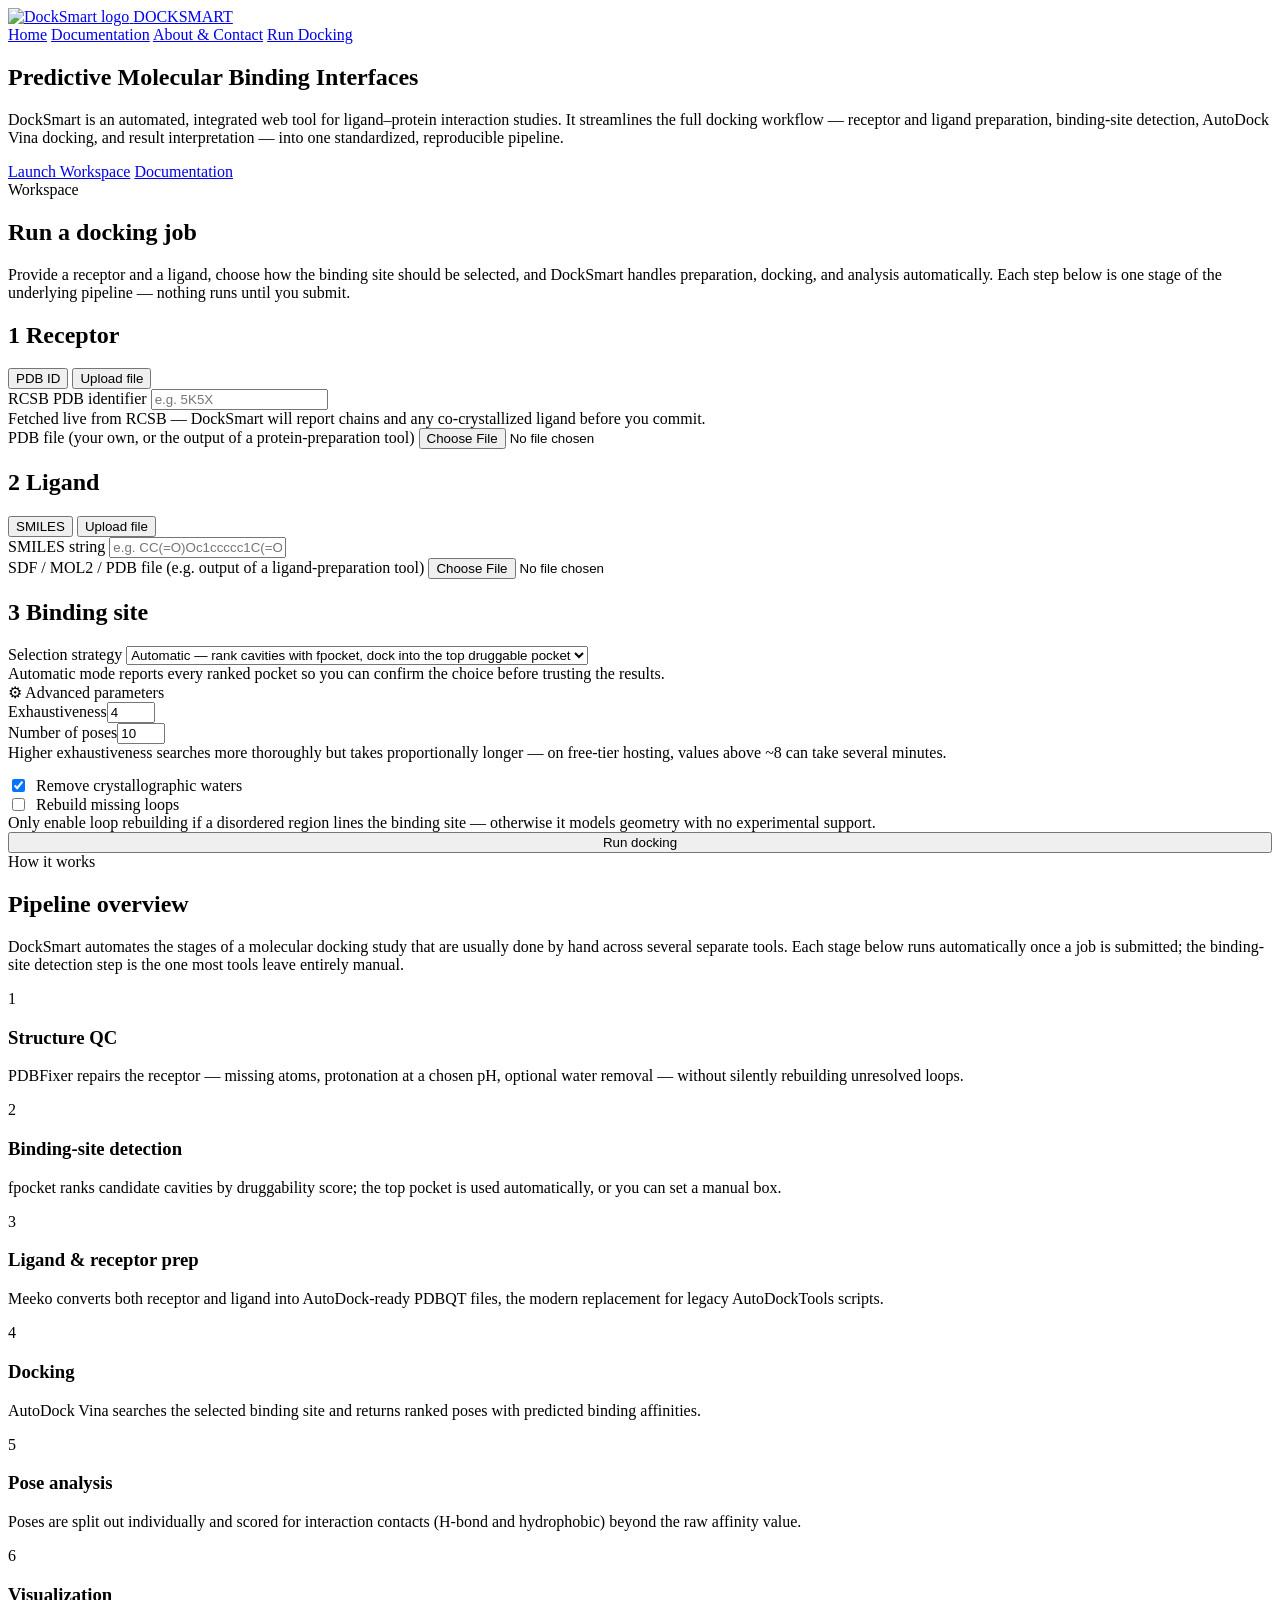
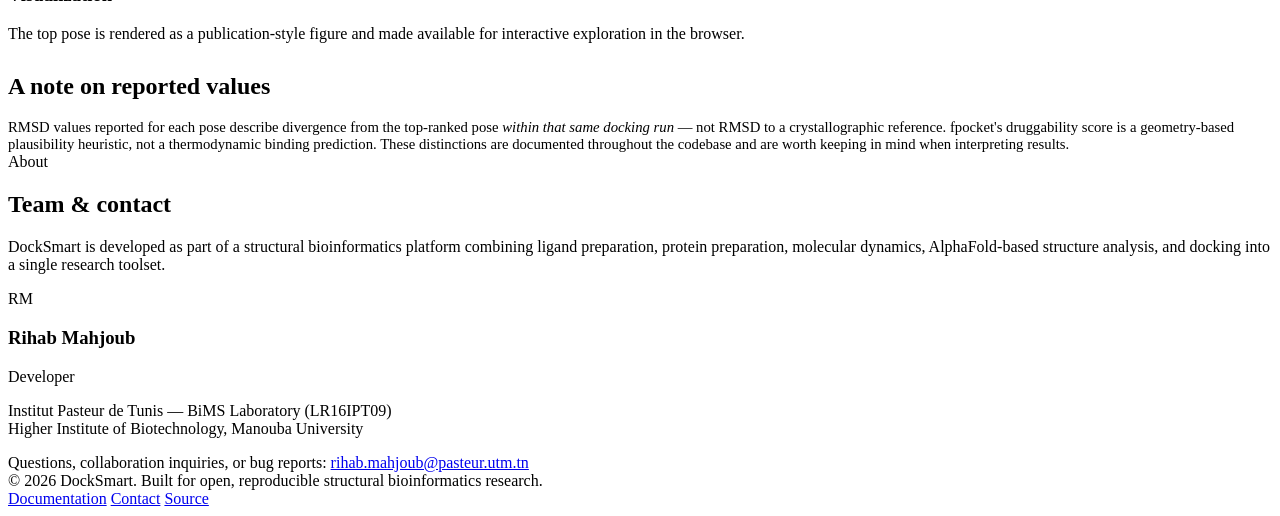
==== app/templates/index.html @ 98fcbbc0 "Replace DockSmart project" ====
<!DOCTYPE html>
<html lang="en">
<head>
<meta charset="UTF-8">
<meta name="viewport" content="width=device-width, initial-scale=1.0">
<title>DockSmart — Automated Ligand–Protein Docking</title>
<meta name="description" content="DockSmart: an automated, integrated web tool for ligand–protein interaction studies, built around AutoDock Vina.">
<link rel="icon" type="image/svg+xml" href="/static/img/logo.svg">
<link rel="stylesheet" href="/static/css/style.css">
</head>
<body>

<nav class="site-nav">
  <a href="#home" class="brand">
    <img src="/static/img/logo.svg" alt="DockSmart logo" class="brand-logo">
    <span class="brand-name">DOCKSMART</span>
  </a>
  <div class="nav-links">
    <a href="#home">Home</a>
    <a href="#documentation">Documentation</a>
    <a href="#team">About &amp; Contact</a>
    <a href="#run-docking" class="cta">Run Docking</a>
  </div>
</nav>

<!-- ============ HOME / HERO ============ -->
<section id="home" class="hero">
  <div>
    <h1>Predictive <span>Molecular Binding</span> Interfaces</h1>
    <p class="lead">
      DockSmart is an automated, integrated web tool for ligand–protein interaction
      studies. It streamlines the full docking workflow — receptor and ligand
      preparation, binding-site detection, AutoDock Vina docking, and result
      interpretation — into one standardized, reproducible pipeline.
    </p>
    <div class="hero-actions">
      <a href="#run-docking" class="button-primary">Launch Workspace</a>
      <a href="#documentation" class="button-secondary">Documentation</a>
    </div>
  </div>
  <div class="hero-visual">
    <object type="image/svg+xml" data="/static/img/hero_docking_animation.svg" aria-label="Animated ligand docking into a protein binding pocket"></object>
  </div>
</section>

<!-- ============ RUN DOCKING ============ -->
<section id="run-docking" class="alt-bg">
  <div class="inner">
    <div class="section-eyebrow">Workspace</div>
    <h2 class="section-title">Run a docking job</h2>
    <p class="section-lead">
      Provide a receptor and a ligand, choose how the binding site should be
      selected, and DockSmart handles preparation, docking, and analysis
      automatically. Each step below is one stage of the underlying pipeline
      — nothing runs until you submit.
    </p>

    <form id="dock-form">
      <div class="card">
        <h2><span class="step-num">1</span> Receptor</h2>
        <div class="tabs">
          <button type="button" class="tab-btn active" data-tab="pdb">PDB ID</button>
          <button type="button" class="tab-btn" data-tab="upload-r">Upload file</button>
        </div>
        <div class="tab-panel active" id="tab-pdb">
          <label for="receptor_pdb_id">RCSB PDB identifier</label>
          <input type="text" id="receptor_pdb_id" name="receptor_pdb_id" placeholder="e.g. 5K5X" maxlength="4">
          <div class="hint">Fetched live from RCSB — DockSmart will report chains and any co-crystallized ligand before you commit.</div>
        </div>
        <div class="tab-panel" id="tab-upload-r">
          <label for="receptor_file">PDB file (your own, or the output of a protein-preparation tool)</label>
          <input type="file" id="receptor_file" name="receptor_file" accept=".pdb,.ent">
        </div>
      </div>

      <div class="card">
        <h2><span class="step-num">2</span> Ligand</h2>
        <div class="tabs">
          <button type="button" class="tab-btn active" data-tab="smiles">SMILES</button>
          <button type="button" class="tab-btn" data-tab="upload-l">Upload file</button>
        </div>
        <div class="tab-panel active" id="tab-smiles">
          <label for="ligand_smiles">SMILES string</label>
          <input type="text" id="ligand_smiles" name="ligand_smiles" placeholder="e.g. CC(=O)Oc1ccccc1C(=O)O">
        </div>
        <div class="tab-panel" id="tab-upload-l">
          <label for="ligand_file">SDF / MOL2 / PDB file (e.g. output of a ligand-preparation tool)</label>
          <input type="file" id="ligand_file" name="ligand_file" accept=".sdf,.mol2,.pdb">
        </div>
      </div>

      <div class="card">
        <h2><span class="step-num">3</span> Binding site</h2>
        <label for="pocket_mode">Selection strategy</label>
        <select id="pocket_mode" name="pocket_mode">
          <option value="auto_fpocket" selected>Automatic — rank cavities with fpocket, dock into the top druggable pocket</option>
          <option value="manual">Manual — I'll provide box center/size</option>
        </select>
        <div class="hint">Automatic mode reports every ranked pocket so you can confirm the choice before trusting the results.</div>

        <div id="manual-box" style="display:none; margin-top:10px;">
          <div class="row">
            <div><label>Center X</label><input type="number" step="0.1" name="center_x" id="center_x"></div>
            <div><label>Center Y</label><input type="number" step="0.1" name="center_y" id="center_y"></div>
            <div><label>Center Z</label><input type="number" step="0.1" name="center_z" id="center_z"></div>
          </div>
          <div class="row">
            <div><label>Size X (Å)</label><input type="number" step="1" name="size_x" id="size_x" value="20"></div>
            <div><label>Size Y (Å)</label><input type="number" step="1" name="size_y" id="size_y" value="20"></div>
            <div><label>Size Z (Å)</label><input type="number" step="1" name="size_z" id="size_z" value="20"></div>
          </div>
        </div>

        <span class="advanced-toggle" id="advanced-toggle">⚙ Advanced parameters</span>
        <div id="advanced-panel">
          <div class="row">
            <div><label>Exhaustiveness</label><input type="number" name="exhaustiveness" value="4" min="1" max="32"></div>
            <div><label>Number of poses</label><input type="number" name="num_modes" value="10" min="1" max="20"></div>
            <div></div>
          </div>
          <div class="hint">Higher exhaustiveness searches more thoroughly but takes proportionally longer — on free-tier hosting, values above ~8 can take several minutes.</div>
          <label style="display:flex; align-items:center; gap:8px; margin-top:14px;">
            <input type="checkbox" name="remove_waters" checked style="width:auto;"> Remove crystallographic waters
          </label>
          <label style="display:flex; align-items:center; gap:8px;">
            <input type="checkbox" name="rebuild_missing_loops" style="width:auto;"> Rebuild missing loops
          </label>
          <div class="hint warn">Only enable loop rebuilding if a disordered region lines the binding site — otherwise it models geometry with no experimental support.</div>
        </div>
      </div>

      <button type="submit" class="primary" style="width:100%;">Run docking</button>
    </form>
  </div>
</section>

<!-- ============ DOCUMENTATION ============ -->
<section id="documentation">
  <div class="section-eyebrow">How it works</div>
  <h2 class="section-title">Pipeline overview</h2>
  <p class="section-lead">
    DockSmart automates the stages of a molecular docking study that are
    usually done by hand across several separate tools. Each stage below
    runs automatically once a job is submitted; the binding-site detection
    step is the one most tools leave entirely manual.
  </p>

  <div class="pipeline-grid">
    <div class="pipeline-step">
      <div class="num">1</div>
      <h3>Structure QC</h3>
      <p>PDBFixer repairs the receptor — missing atoms, protonation at a chosen pH, optional water removal — without silently rebuilding unresolved loops.</p>
    </div>
    <div class="pipeline-step">
      <div class="num">2</div>
      <h3>Binding-site detection</h3>
      <p>fpocket ranks candidate cavities by druggability score; the top pocket is used automatically, or you can set a manual box.</p>
    </div>
    <div class="pipeline-step">
      <div class="num">3</div>
      <h3>Ligand &amp; receptor prep</h3>
      <p>Meeko converts both receptor and ligand into AutoDock-ready PDBQT files, the modern replacement for legacy AutoDockTools scripts.</p>
    </div>
    <div class="pipeline-step">
      <div class="num">4</div>
      <h3>Docking</h3>
      <p>AutoDock Vina searches the selected binding site and returns ranked poses with predicted binding affinities.</p>
    </div>
    <div class="pipeline-step">
      <div class="num">5</div>
      <h3>Pose analysis</h3>
      <p>Poses are split out individually and scored for interaction contacts (H-bond and hydrophobic) beyond the raw affinity value.</p>
    </div>
    <div class="pipeline-step">
      <div class="num">6</div>
      <h3>Visualization</h3>
      <p>The top pose is rendered as a publication-style figure and made available for interactive exploration in the browser.</p>
    </div>
  </div>

  <div class="card" style="margin-top: 30px;">
    <h2>A note on reported values</h2>
    <p style="color: var(--text-dim); font-size: 0.92rem; margin: 0;">
      RMSD values reported for each pose describe divergence from the top-ranked
      pose <em>within that same docking run</em> — not RMSD to a crystallographic
      reference. fpocket's druggability score is a geometry-based plausibility
      heuristic, not a thermodynamic binding prediction. These distinctions are
      documented throughout the codebase and are worth keeping in mind when
      interpreting results.
    </p>
  </div>
</section>

<!-- ============ ABOUT / TEAM / CONTACT ============ -->
<section id="team" class="alt-bg">
  <div class="inner">
    <div class="section-eyebrow">About</div>
    <h2 class="section-title">Team &amp; contact</h2>
    <p class="section-lead">
      DockSmart is developed as part of a structural bioinformatics platform
      combining ligand preparation, protein preparation, molecular dynamics,
      AlphaFold-based structure analysis, and docking into a single research
      toolset.
    </p>

    <div class="team-grid">
      <div class="team-card">
        <div class="avatar">RM</div>
        <h3>Rihab Mahjoub</h3>
        <div class="role">Developer</div>
        <p class="affil">
          Institut Pasteur de Tunis — BiMS Laboratory (LR16IPT09)<br>
          Higher Institute of Biotechnology, Manouba University
        </p>
      </div>
    </div>

    <div class="contact-box">
      Questions, collaboration inquiries, or bug reports:
      <a href="mailto:rihab.mahjoub@pasteur.utm.tn">rihab.mahjoub@pasteur.utm.tn</a>
    </div>
  </div>
</section>

<footer>
  © 2026 DockSmart. Built for open, reproducible structural bioinformatics research.
  <div class="footer-links">
    <a href="#documentation">Documentation</a>
    <a href="#team">Contact</a>
    <a href="https://github.com" target="_blank" rel="noopener">Source</a>
  </div>
</footer>

<script src="/static/js/app.js"></script>
</body>
</html>
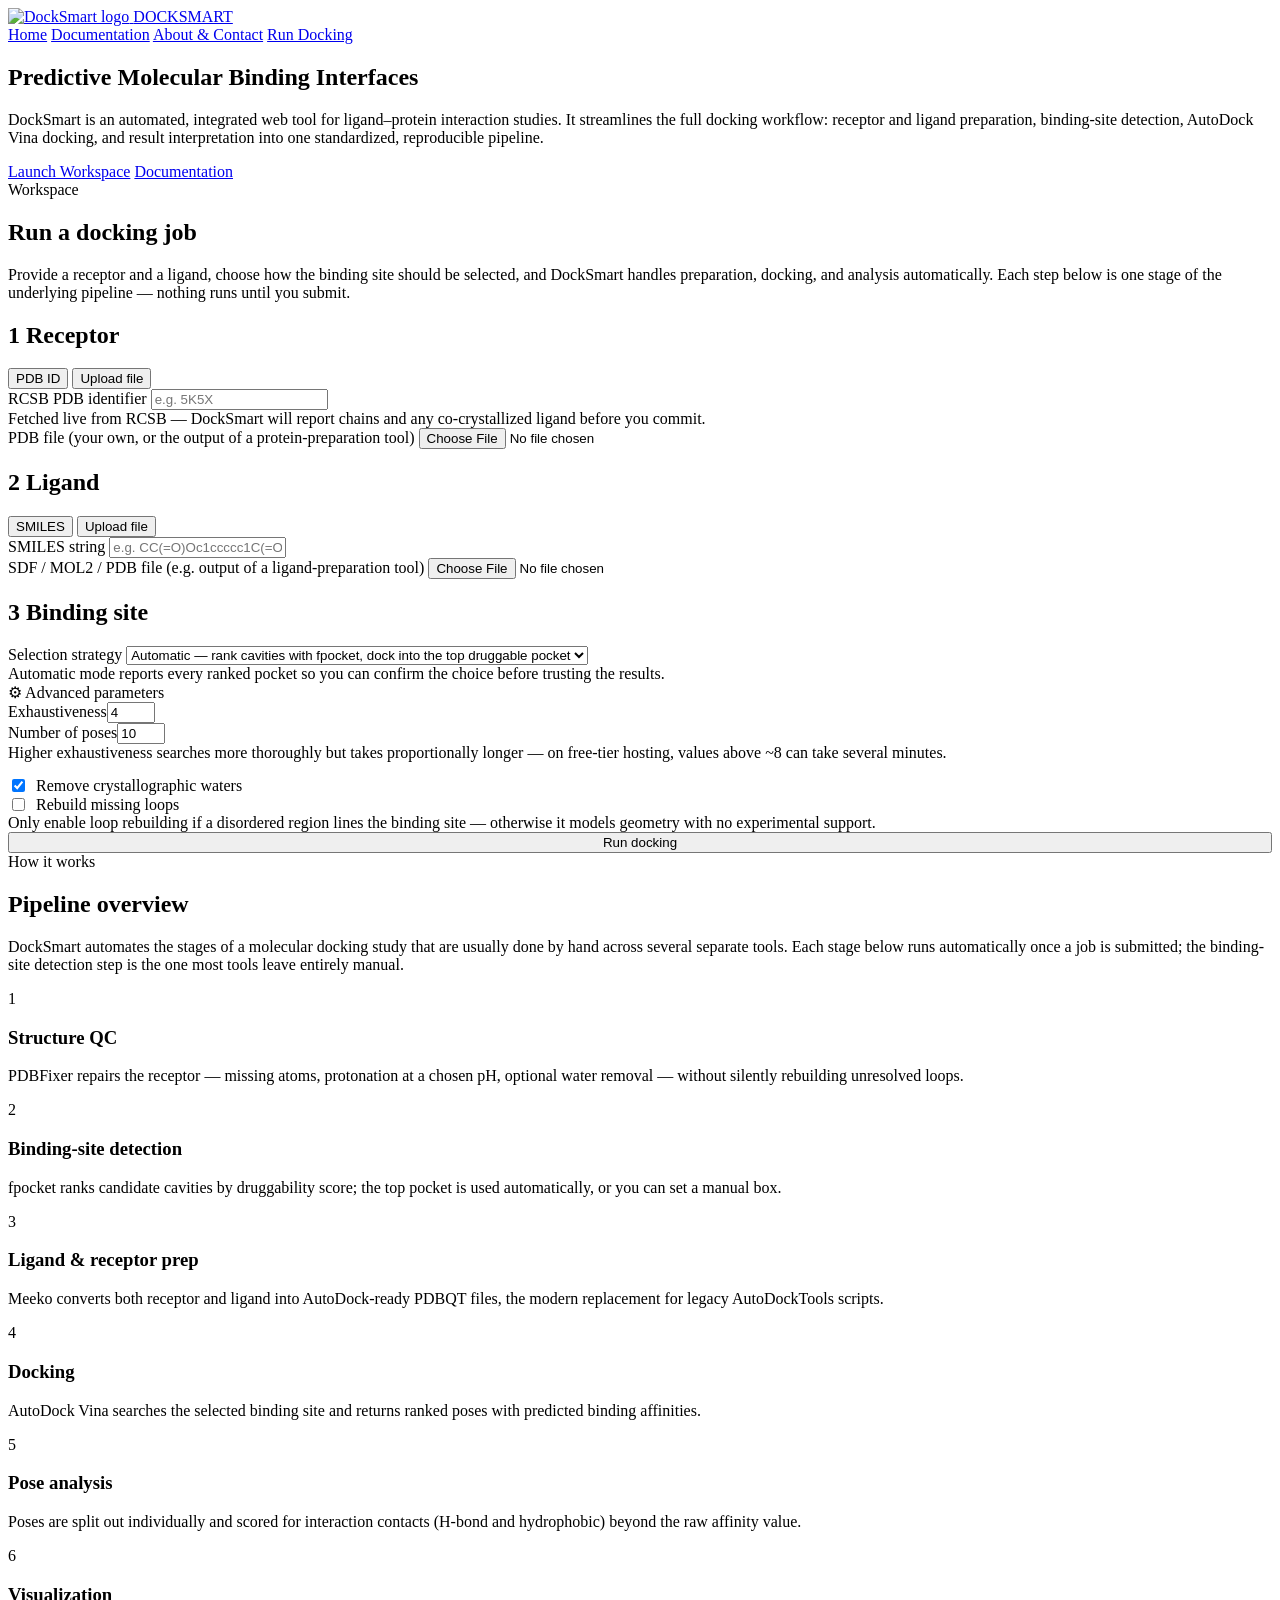
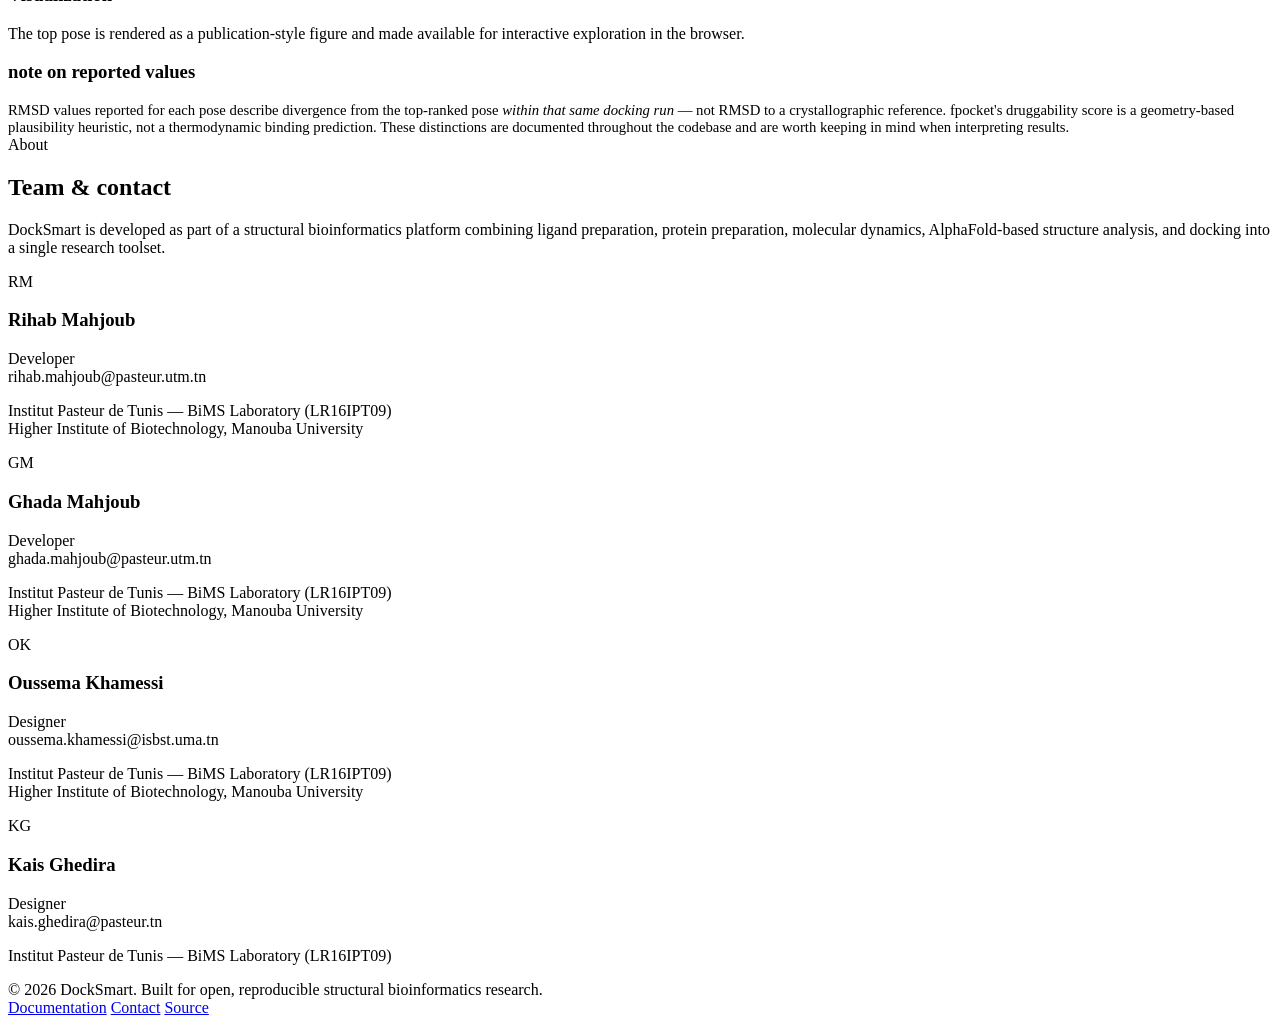
==== commit 8fa00176: "Update index.html" ====
--- a/app/templates/index.html
+++ b/app/templates/index.html
@@ -29,9 +29,9 @@
     <h1>Predictive <span>Molecular Binding</span> Interfaces</h1>
     <p class="lead">
       DockSmart is an automated, integrated web tool for ligand–protein interaction
-      studies. It streamlines the full docking workflow — receptor and ligand
+      studies. It streamlines the full docking workflow: receptor and ligand
       preparation, binding-site detection, AutoDock Vina docking, and result
-      interpretation — into one standardized, reproducible pipeline.
+      interpretation into one standardized, reproducible pipeline.
     </p>
     <div class="hero-actions">
       <a href="#run-docking" class="button-primary">Launch Workspace</a>
@@ -177,10 +177,10 @@
       <p>The top pose is rendered as a publication-style figure and made available for interactive exploration in the browser.</p>
     </div>
   </div>
-
-  <div class="card" style="margin-top: 30px;">
-    <h2>A note on reported values</h2>
-    <p style="color: var(--text-dim); font-size: 0.92rem; margin: 0;">
+<div class="pipeline-step">
+      
+      <h3>note on reported values</h3>
+      <p style="color: var(--text-dim); font-size: 0.92rem; margin: 0;">
       RMSD values reported for each pose describe divergence from the top-ranked
       pose <em>within that same docking run</em> — not RMSD to a crystallographic
       reference. fpocket's druggability score is a geometry-based plausibility
@@ -188,6 +188,8 @@
       documented throughout the codebase and are worth keeping in mind when
       interpreting results.
     </p>
+    </div>
+ 
   </div>
 </section>
 
@@ -208,16 +210,48 @@
         <div class="avatar">RM</div>
         <h3>Rihab Mahjoub</h3>
         <div class="role">Developer</div>
+        <div class="mail">rihab.mahjoub@pasteur.utm.tn</div>
         <p class="affil">
           Institut Pasteur de Tunis — BiMS Laboratory (LR16IPT09)<br>
           Higher Institute of Biotechnology, Manouba University
         </p>
       </div>
     </div>
-
-    <div class="contact-box">
-      Questions, collaboration inquiries, or bug reports:
-      <a href="mailto:rihab.mahjoub@pasteur.utm.tn">rihab.mahjoub@pasteur.utm.tn</a>
+    <div class="team-grid">
+      <div class="team-card">
+        <div class="avatar">GM</div>
+        <h3>Ghada Mahjoub</h3>
+        <div class="role">Developer</div>
+        <div class="mail">ghada.mahjoub@pasteur.utm.tn</div>
+        <p class="affil">
+          Institut Pasteur de Tunis — BiMS Laboratory (LR16IPT09)<br>
+          Higher Institute of Biotechnology, Manouba University
+        </p>
+      </div>
+    </div>
+
+ <div class="team-grid">
+      <div class="team-card">
+        <div class="avatar">OK</div>
+        <h3>Oussema Khamessi</h3>
+        <div class="role">Designer</div>
+        <div class="mail">oussema.khamessi@isbst.uma.tn</div>
+        <p class="affil">
+          Institut Pasteur de Tunis — BiMS Laboratory (LR16IPT09)<br>
+          Higher Institute of Biotechnology, Manouba University
+        </p>
+      </div>
+    </div>
+  </div>
+   <div class="team-grid">
+      <div class="team-card">
+        <div class="avatar">KG</div>
+        <h3>Kais Ghedira</h3>
+        <div class="role">Designer</div>
+        <div class="mail">kais.ghedira@pasteur.tn</div>
+        <p class="affil">
+          Institut Pasteur de Tunis — BiMS Laboratory (LR16IPT09)</p>
+      </div>
     </div>
   </div>
 </section>
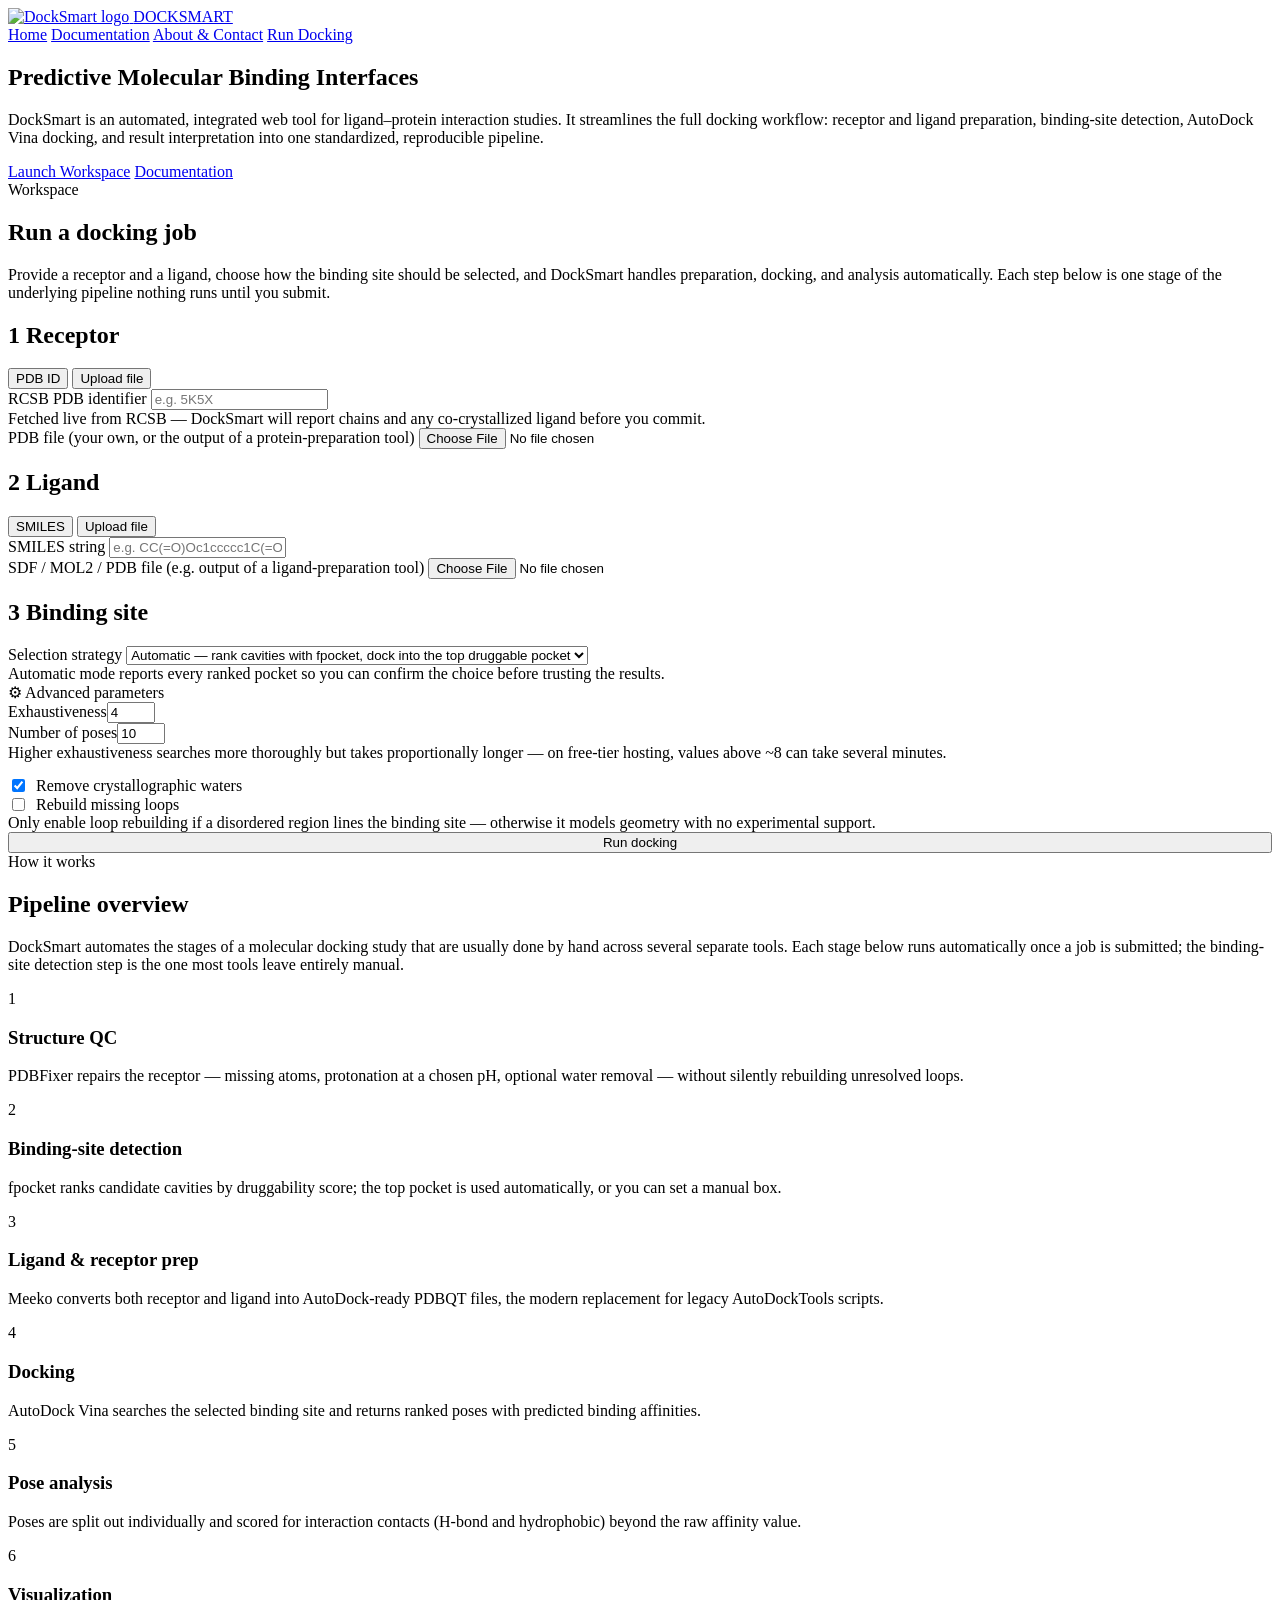
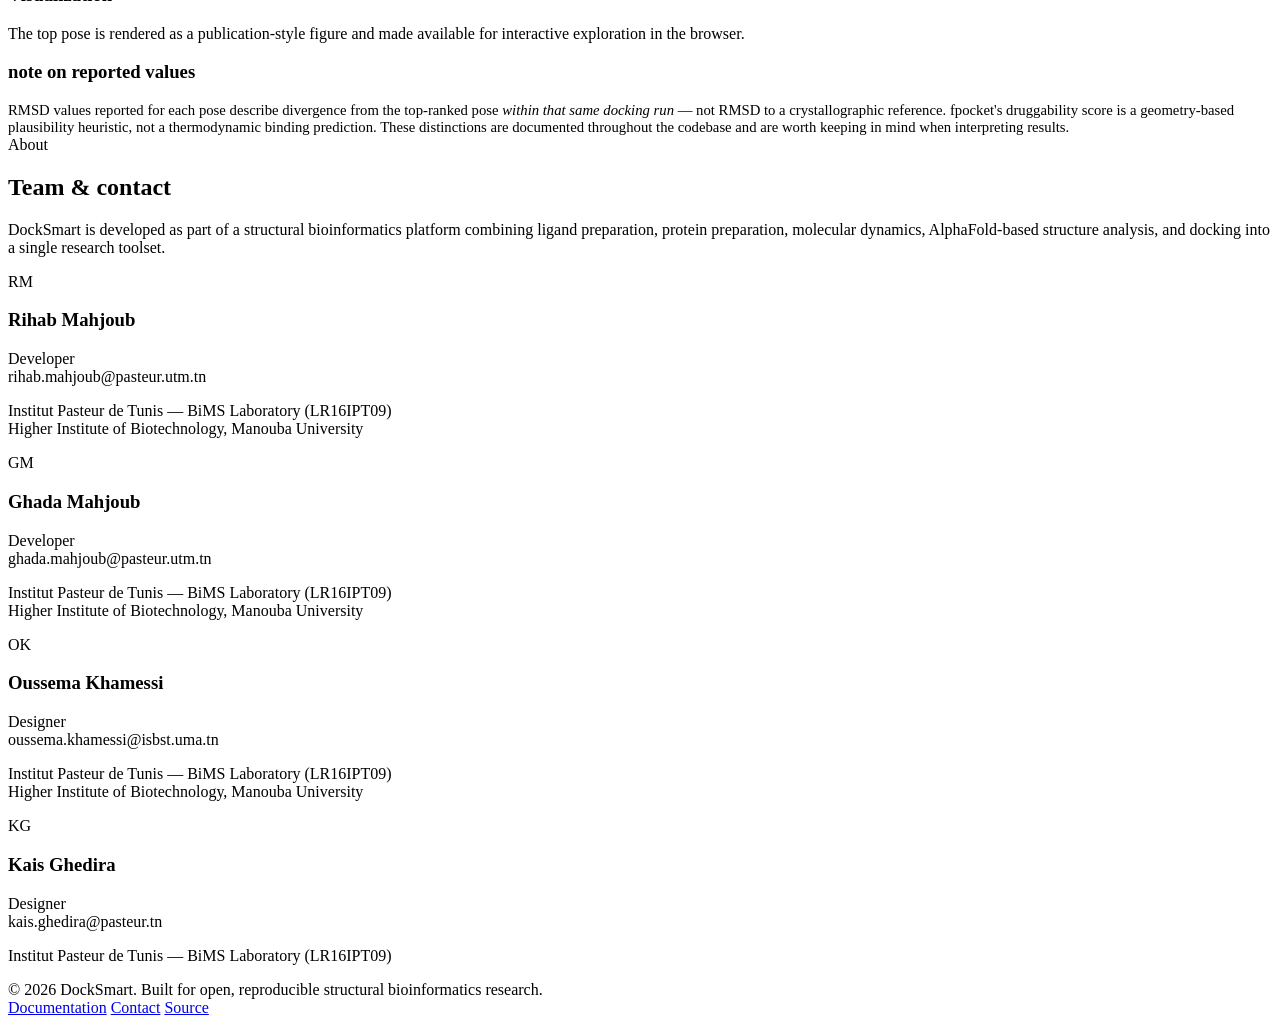
==== commit 2a43d99a: "Update index.html" ====
--- a/app/templates/index.html
+++ b/app/templates/index.html
@@ -3,7 +3,7 @@
 <head>
 <meta charset="UTF-8">
 <meta name="viewport" content="width=device-width, initial-scale=1.0">
-<title>DockSmart — Automated Ligand–Protein Docking</title>
+<title>DockSmart: Automated Ligand–Protein interaction</title>
 <meta name="description" content="DockSmart: an automated, integrated web tool for ligand–protein interaction studies, built around AutoDock Vina.">
 <link rel="icon" type="image/svg+xml" href="/static/img/logo.svg">
 <link rel="stylesheet" href="/static/css/style.css">
@@ -52,7 +52,7 @@
       Provide a receptor and a ligand, choose how the binding site should be
       selected, and DockSmart handles preparation, docking, and analysis
       automatically. Each step below is one stage of the underlying pipeline
-      — nothing runs until you submit.
+       nothing runs until you submit.
     </p>
 
     <form id="dock-form">
@@ -177,7 +177,8 @@
       <p>The top pose is rendered as a publication-style figure and made available for interactive exploration in the browser.</p>
     </div>
   </div>
-<div class="pipeline-step">
+    <div class="pipeline-step">
+      
       
       <h3>note on reported values</h3>
       <p style="color: var(--text-dim); font-size: 0.92rem; margin: 0;">
@@ -187,9 +188,8 @@
       heuristic, not a thermodynamic binding prediction. These distinctions are
       documented throughout the codebase and are worth keeping in mind when
       interpreting results.
-    </p>
-    </div>
- 
+      </p>
+    </div>
   </div>
 </section>
 
@@ -242,8 +242,7 @@
         </p>
       </div>
     </div>
-  </div>
-   <div class="team-grid">
+  <div class="team-grid">
       <div class="team-card">
         <div class="avatar">KG</div>
         <h3>Kais Ghedira</h3>
@@ -253,6 +252,7 @@
           Institut Pasteur de Tunis — BiMS Laboratory (LR16IPT09)</p>
       </div>
     </div>
+    
   </div>
 </section>
 
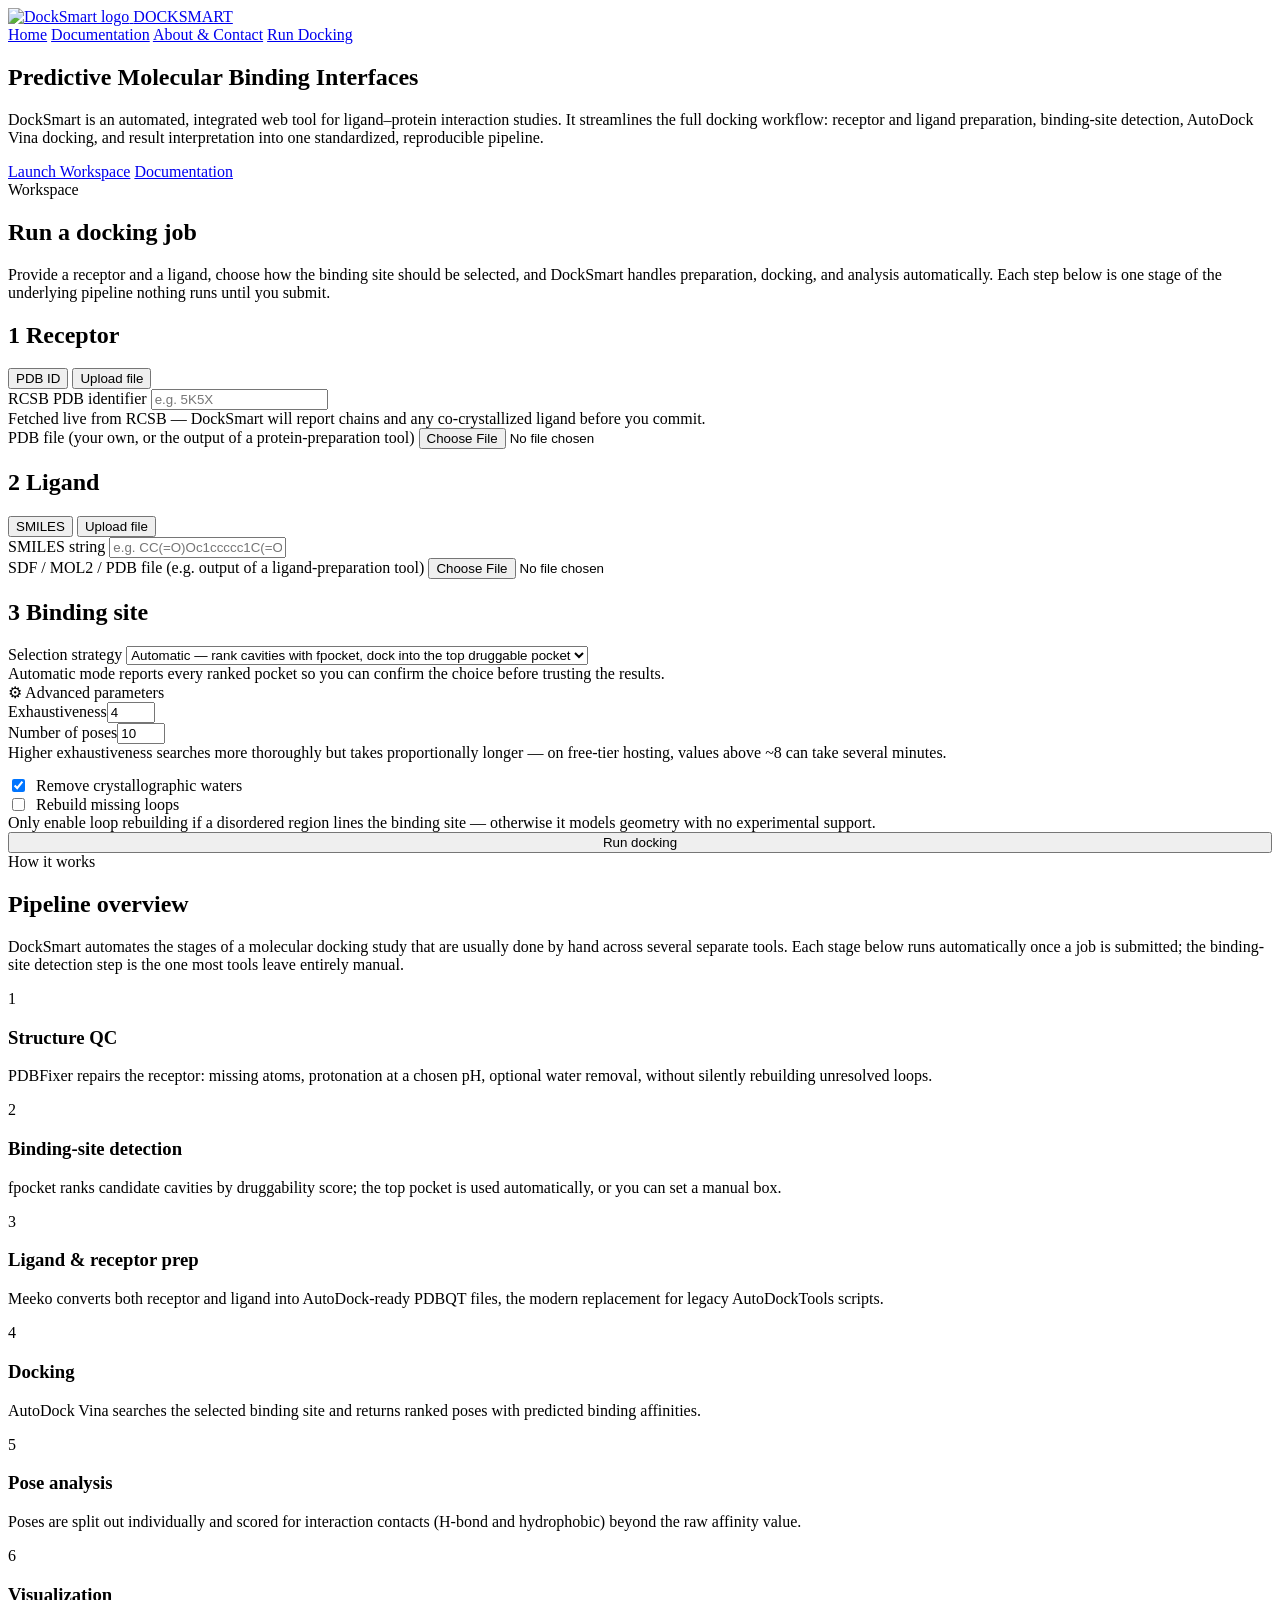
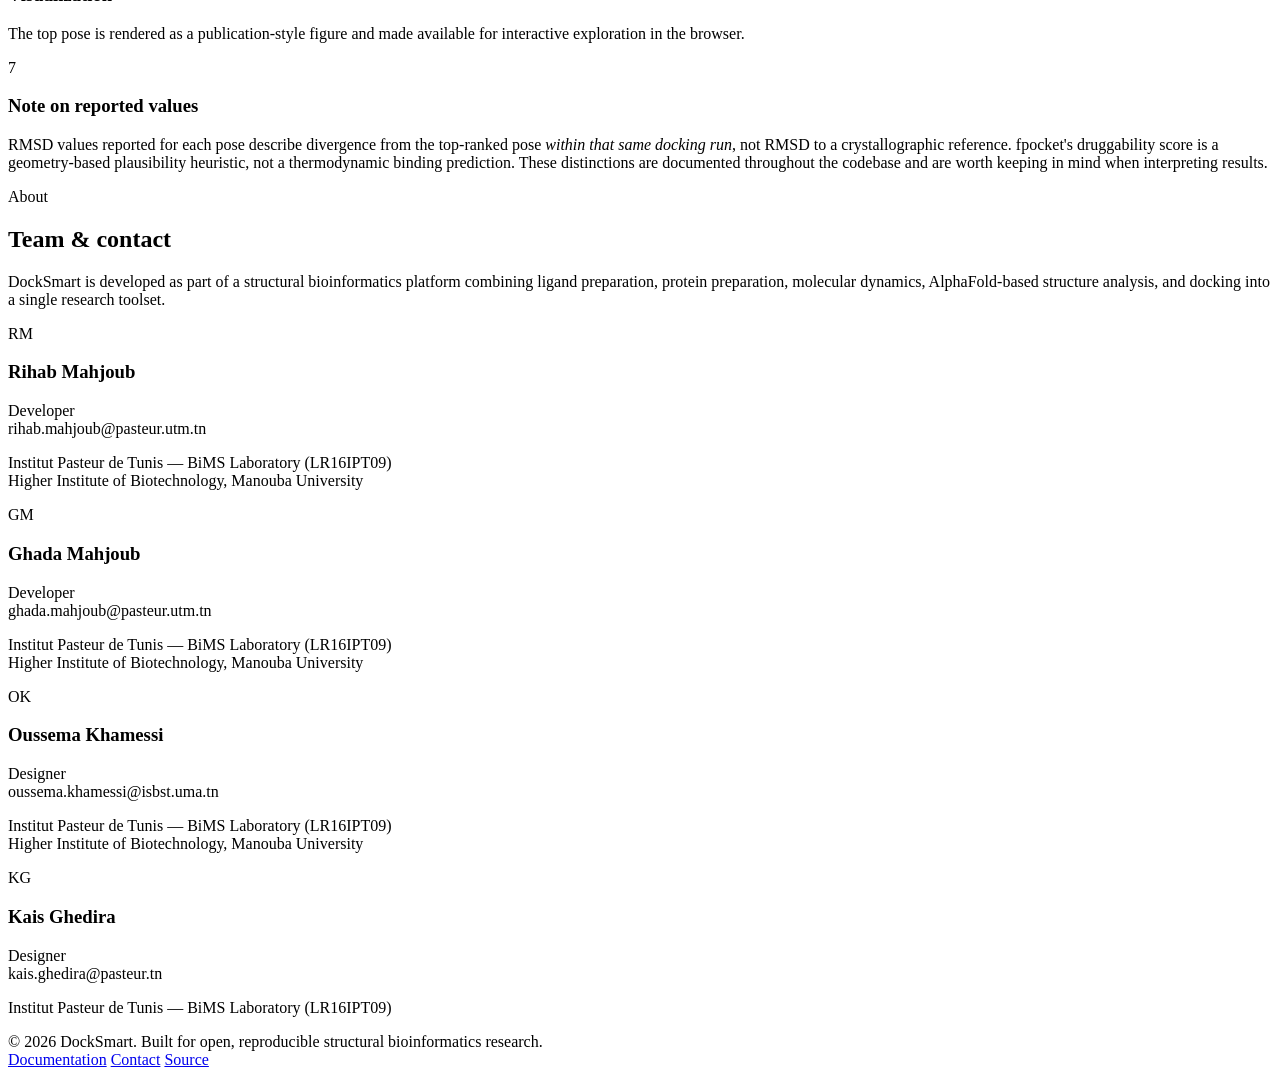
==== commit 8f9991af: "Update index.html" ====
--- a/app/templates/index.html
+++ b/app/templates/index.html
@@ -135,63 +135,58 @@
 </section>
 
 <!-- ============ DOCUMENTATION ============ -->
-<section id="documentation">
-  <div class="section-eyebrow">How it works</div>
-  <h2 class="section-title">Pipeline overview</h2>
-  <p class="section-lead">
-    DockSmart automates the stages of a molecular docking study that are
-    usually done by hand across several separate tools. Each stage below
-    runs automatically once a job is submitted; the binding-site detection
-    step is the one most tools leave entirely manual.
-  </p>
-
-  <div class="pipeline-grid">
-    <div class="pipeline-step">
-      <div class="num">1</div>
-      <h3>Structure QC</h3>
-      <p>PDBFixer repairs the receptor — missing atoms, protonation at a chosen pH, optional water removal — without silently rebuilding unresolved loops.</p>
-    </div>
-    <div class="pipeline-step">
-      <div class="num">2</div>
-      <h3>Binding-site detection</h3>
-      <p>fpocket ranks candidate cavities by druggability score; the top pocket is used automatically, or you can set a manual box.</p>
-    </div>
-    <div class="pipeline-step">
-      <div class="num">3</div>
-      <h3>Ligand &amp; receptor prep</h3>
-      <p>Meeko converts both receptor and ligand into AutoDock-ready PDBQT files, the modern replacement for legacy AutoDockTools scripts.</p>
-    </div>
-    <div class="pipeline-step">
-      <div class="num">4</div>
-      <h3>Docking</h3>
-      <p>AutoDock Vina searches the selected binding site and returns ranked poses with predicted binding affinities.</p>
-    </div>
-    <div class="pipeline-step">
-      <div class="num">5</div>
-      <h3>Pose analysis</h3>
-      <p>Poses are split out individually and scored for interaction contacts (H-bond and hydrophobic) beyond the raw affinity value.</p>
-    </div>
-    <div class="pipeline-step">
-      <div class="num">6</div>
-      <h3>Visualization</h3>
-      <p>The top pose is rendered as a publication-style figure and made available for interactive exploration in the browser.</p>
-    </div>
-  </div>
-    <div class="pipeline-step">
-      
-      
-      <h3>note on reported values</h3>
-      <p style="color: var(--text-dim); font-size: 0.92rem; margin: 0;">
-      RMSD values reported for each pose describe divergence from the top-ranked
-      pose <em>within that same docking run</em> — not RMSD to a crystallographic
-      reference. fpocket's druggability score is a geometry-based plausibility
-      heuristic, not a thermodynamic binding prediction. These distinctions are
-      documented throughout the codebase and are worth keeping in mind when
-      interpreting results.
-      </p>
-    </div>
-  </div>
-</section>
+  <section id="documentation"> 
+    <div class="section-eyebrow">
+      How it works
+    </div> 
+    <h2 class="section-title">Pipeline overview</h2>
+    <p class="section-lead"> 
+      DockSmart automates the stages of a molecular docking study that are usually done by hand across several separate tools.
+      Each stage below runs automatically once a job is submitted; the binding-site detection step is the one most tools leave entirely manual. 
+    </p> 
+    <div class="pipeline-grid"> 
+      <div class="pipeline-step"> 
+        <div class="num">1</div> 
+        <h3>Structure QC</h3>
+        <p> PDBFixer repairs the receptor: missing atoms, protonation at a chosen pH, optional water removal,
+          without silently rebuilding unresolved loops. </p> 
+      </div> 
+      <div class="pipeline-step"> 
+        <div class="num">2</div> 
+        <h3>Binding-site detection</h3>
+        <p> fpocket ranks candidate cavities by druggability score; the top pocket is used automatically, or you can set a manual box. </p>
+      </div> 
+      <div class="pipeline-step"> 
+        <div class="num">3</div>
+        <h3>Ligand &amp; receptor prep</h3>
+        <p> Meeko converts both receptor and ligand into AutoDock-ready PDBQT files, the modern replacement for legacy AutoDockTools scripts. </p> 
+      </div> 
+      <div class="pipeline-step"> 
+        <div class="num">4</div>
+        <h3>Docking</h3> 
+        <p> AutoDock Vina searches the selected binding site and returns ranked poses with predicted binding affinities. </p>
+      </div> 
+      <div class="pipeline-step"> 
+        <div class="num">5</div>
+        <h3>Pose analysis</h3> 
+        <p> Poses are split out individually and scored for interaction contacts (H-bond and hydrophobic) beyond the raw affinity value. </p>
+      </div>
+      <div class="pipeline-step"> 
+        <div class="num">6</div> 
+        <h3>Visualization</h3>
+        <p> The top pose is rendered as a publication-style figure and made available for interactive exploration in the browser. </p>
+      </div> 
+      <!-- NOTE: RMSD -->
+      <div class="pipeline-step">
+        <div class="num">7</div>
+        <h3>Note on reported values</h3> 
+        <p> RMSD values reported for each pose describe divergence from the top-ranked pose <em>within that same docking run</em>,
+          not RMSD to a crystallographic reference. fpocket's druggability score is a geometry-based plausibility heuristic,
+          not a thermodynamic binding prediction. These distinctions are documented 
+          throughout the codebase and are worth keeping in mind when interpreting results. </p> 
+      </div>
+    </div> 
+  </section>
 
 <!-- ============ ABOUT / TEAM / CONTACT ============ -->
 <section id="team" class="alt-bg">
